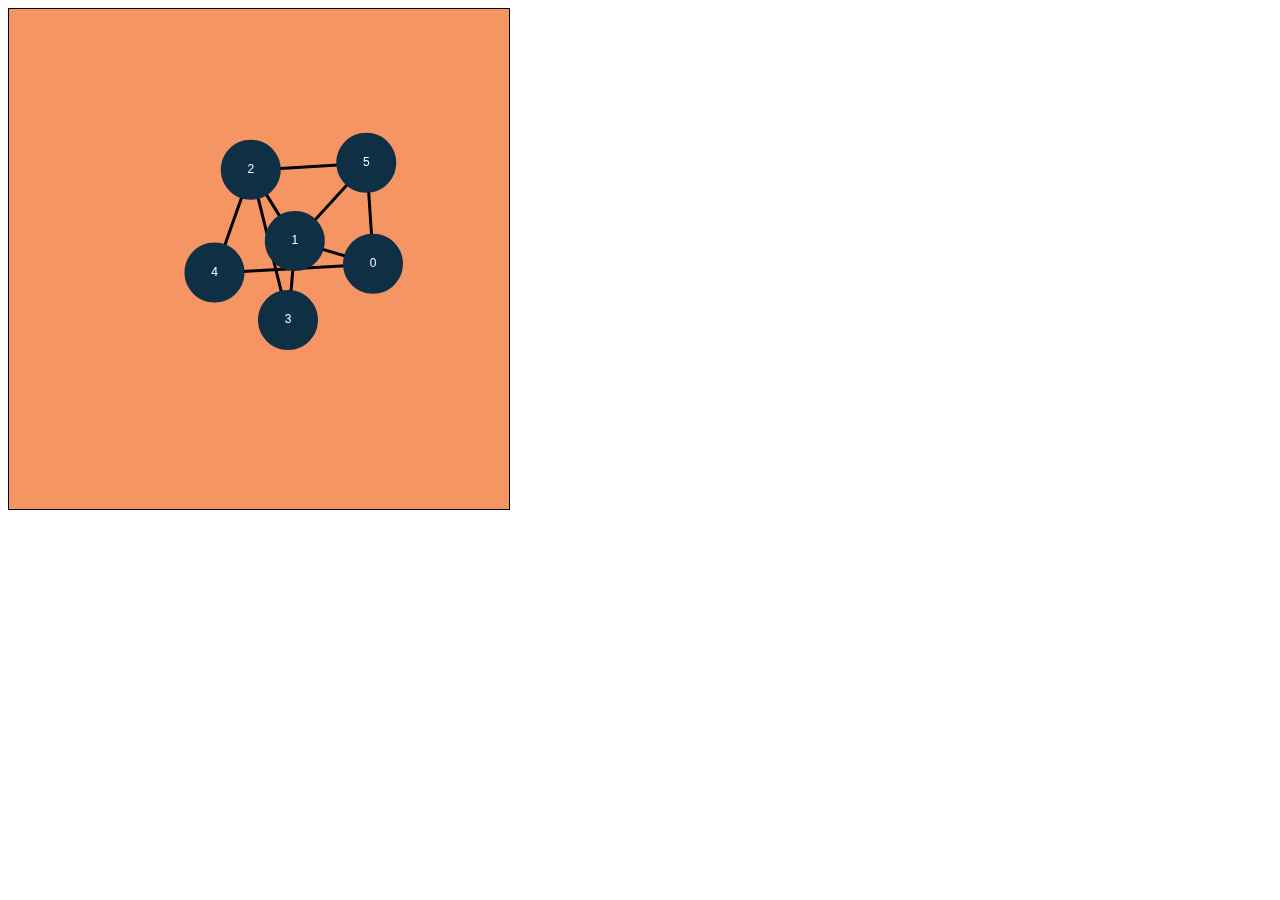
==== ForceGraph/index.html @ 52f87e88 "Initial commit" ====
<!DOCTYPE html>
<html lang="">
  <head>
    <meta charset="utf-8">
    <meta name="viewport" content="width=device-width, initial-scale=1.0">
    <title>ForceGraph</title>
    <style> canvas {border: 1px solid black;} </style>
    <script src="../p5.min.js"></script>
    <script src="../addons/p5.dom.min.js"></script>
    <script src="../addons/p5.sound.min.js"></script>
    <script src="sketch.js"></script>
    <script src="vertex.js"></script>
    <script src="graph.js"></script>
  </head>
  <body>
  </body>
</html>
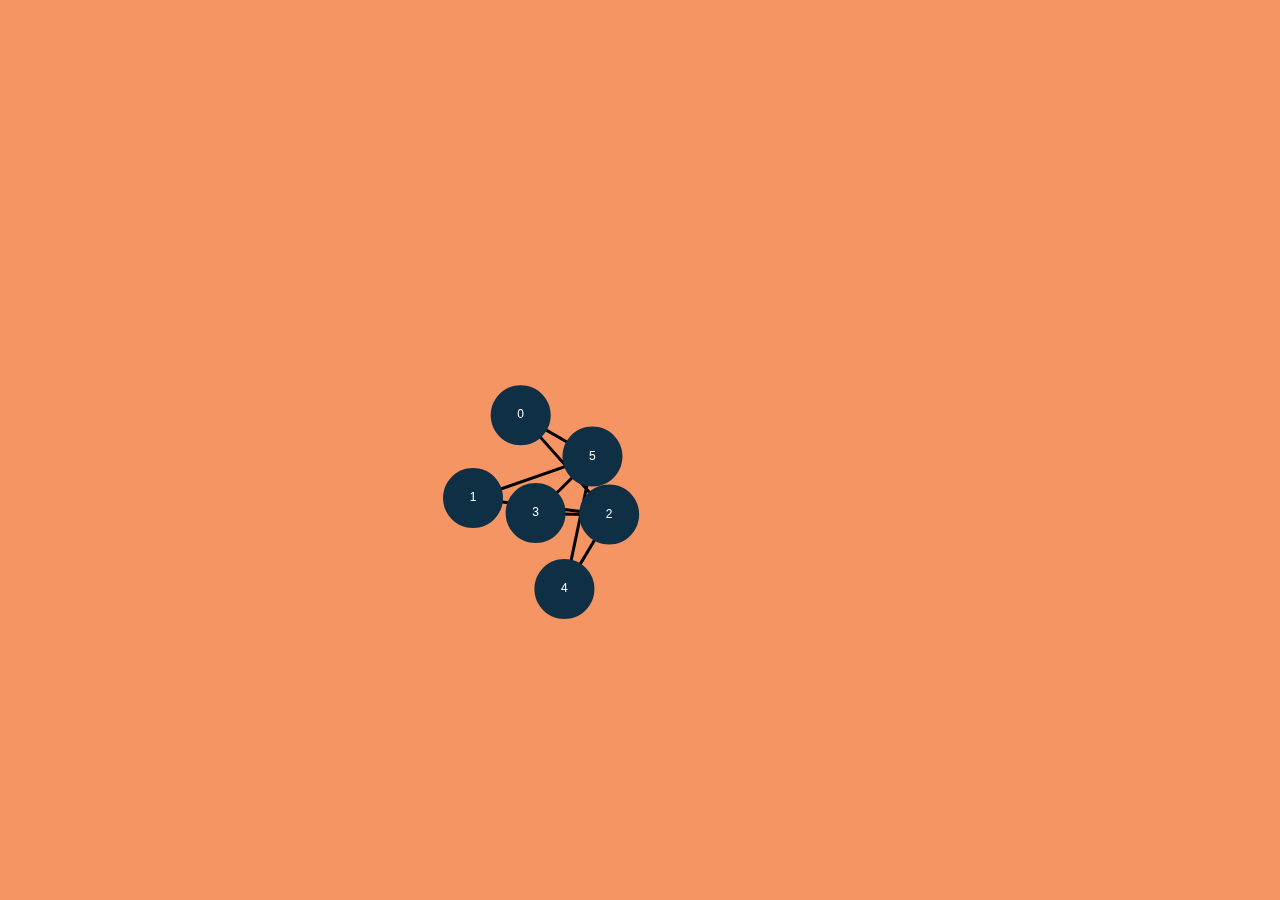
==== commit 212681a9: "Format ForceGraph" ====
--- a/ForceGraph/index.html
+++ b/ForceGraph/index.html
@@ -4,8 +4,8 @@
     <meta charset="utf-8">
     <meta name="viewport" content="width=device-width, initial-scale=1.0">
     <title>ForceGraph</title>
-    <style> canvas {border: 1px solid black;} </style>
-    <script src="../p5.min.js"></script>
+    <link rel="stylesheet" href="style.css">
+    <script src="../p5.min.js"/></script>
     <script src="../addons/p5.dom.min.js"></script>
     <script src="../addons/p5.sound.min.js"></script>
     <script src="sketch.js"></script>
--- a/ForceGraph/style.css
+++ b/ForceGraph/style.css
@@ -0,0 +1,8 @@
+body {
+    padding: 0;
+    margin: 0;
+}
+
+canvas {
+    display: block;
+}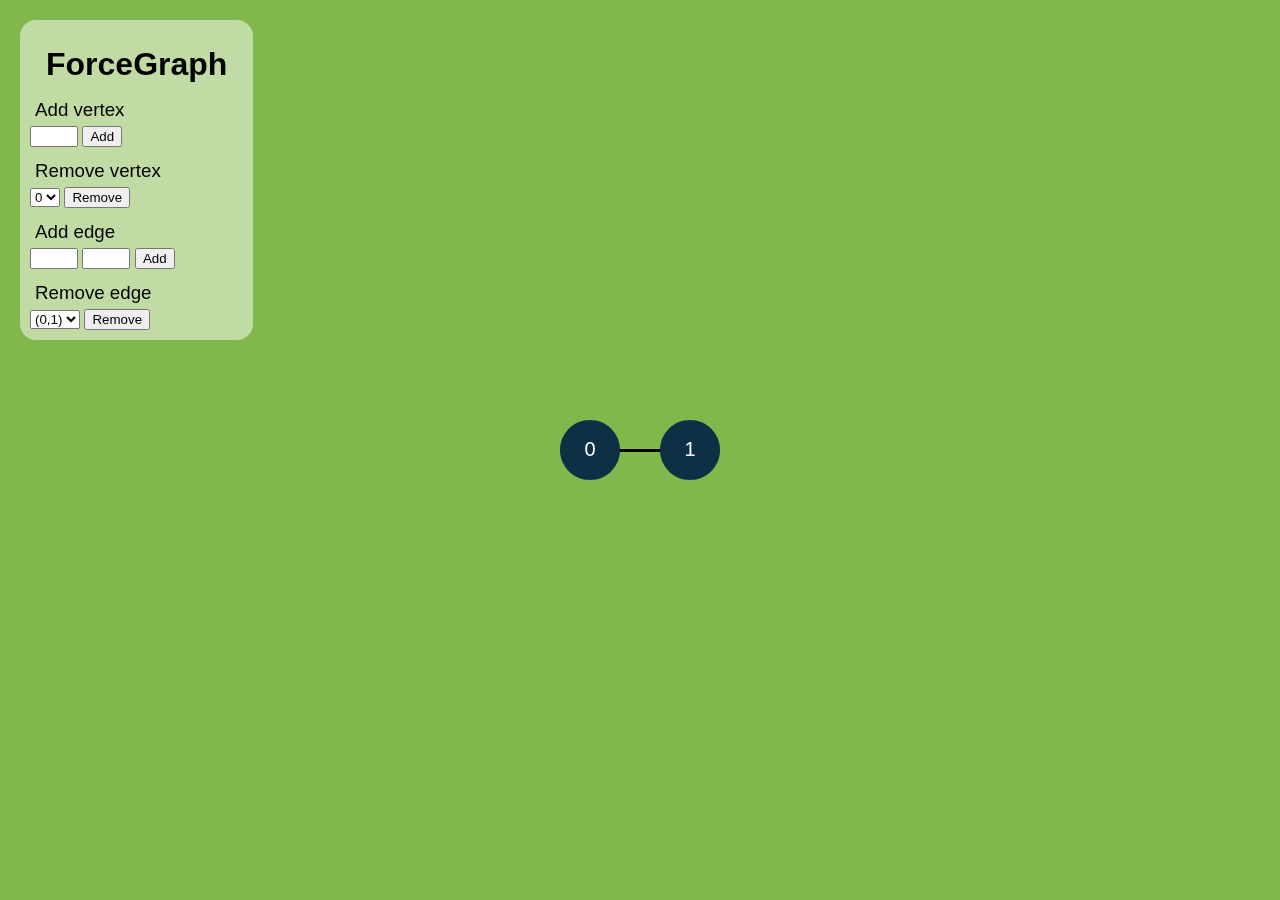
==== commit 899bf72a: "Finish gui" ====
--- a/ForceGraph/index.html
+++ b/ForceGraph/index.html
@@ -13,5 +13,21 @@
     <script src="graph.js"></script>
   </head>
   <body>
+    <div class="gui">
+      <h1>ForceGraph</h1>
+      <h3>Add vertex</h3>
+      <input id="addVertex_input" name="addvertex" type="number">
+      <button type="button" onclick="inputAddVertex()">Add</button>
+      <h3>Remove vertex</h3>
+      <select id="remVertex_input" name="removevertex"></select>
+      <button type="button" onclick="inputRemVertex()">Remove</button>
+      <h3>Add edge</h3>
+      <input id="addEdge_input1" name="edge1" type="number">
+      <input id="addEdge_input2" name="edge2" type="number">
+      <button type="button" onclick="inputAddEdge()">Add</button>
+      <h3>Remove edge</h3>
+      <select id="remEdge_input" name="removeedge"></select>
+      <button type="button" onclick="inputRemEdge()">Remove</button>
+    </div>
   </body>
 </html>
--- a/ForceGraph/style.css
+++ b/ForceGraph/style.css
@@ -1,8 +1,33 @@
 body {
     padding: 0;
     margin: 0;
+    font-family: "Trebuchet MS", Arial, sans-serif;
 }
 
 canvas {
     display: block;
+}
+
+.gui {
+    border-radius: 1em;
+    position: fixed;
+    margin: 20px;
+    padding: 10px;
+    background-color: rgba(255, 255, 255, .5);
+}
+
+h1 {
+    font-family: "Arial Black", Arial, sans-serif;
+    font-weight: 600ps;
+    text-align: center;
+    margin: .5em;
+}
+
+h3 {
+    margin: .7em auto 5px 5px;
+    font-weight: normal;
+}
+
+input {
+    width: 3em;
 }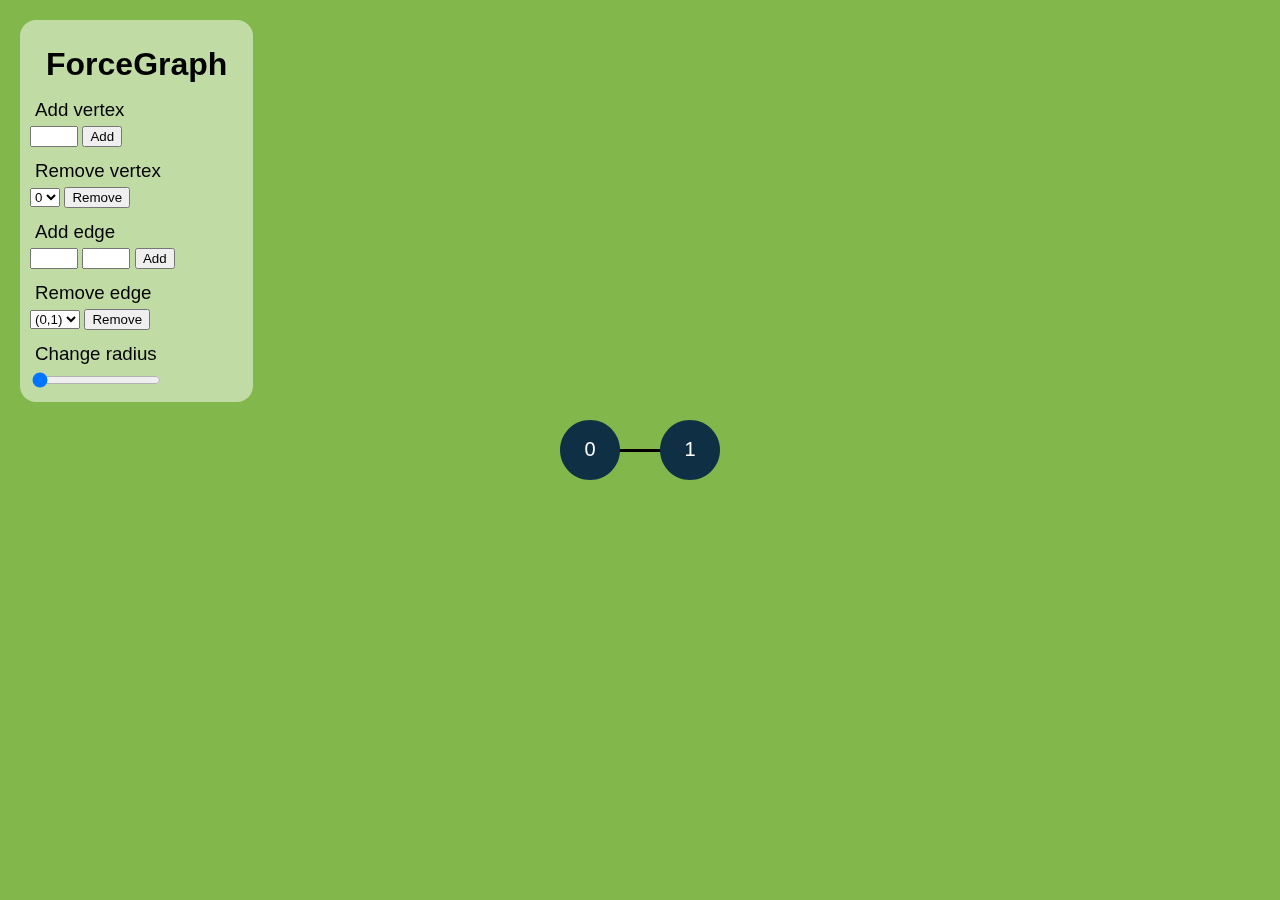
==== commit 143f04e8: "Add edges and radiusChange" ====
--- a/ForceGraph/index.html
+++ b/ForceGraph/index.html
@@ -28,6 +28,8 @@
       <h3>Remove edge</h3>
       <select id="remEdge_input" name="removeedge"></select>
       <button type="button" onclick="inputRemEdge()">Remove</button>
+      <h3>Change radius</h3>
+      <input type="range" id="radius_input" name="changeradius" min="60" max="300" value="30" onchange="graphR=value">
     </div>
   </body>
 </html>
--- a/ForceGraph/style.css
+++ b/ForceGraph/style.css
@@ -2,6 +2,8 @@
     padding: 0;
     margin: 0;
     font-family: "Trebuchet MS", Arial, sans-serif;
+    position: fixed;
+    overscroll-behavior-y: contain;
 }
 
 canvas {
@@ -28,6 +30,6 @@
     font-weight: normal;
 }
 
-input {
+input[type="number"] {
     width: 3em;
 }